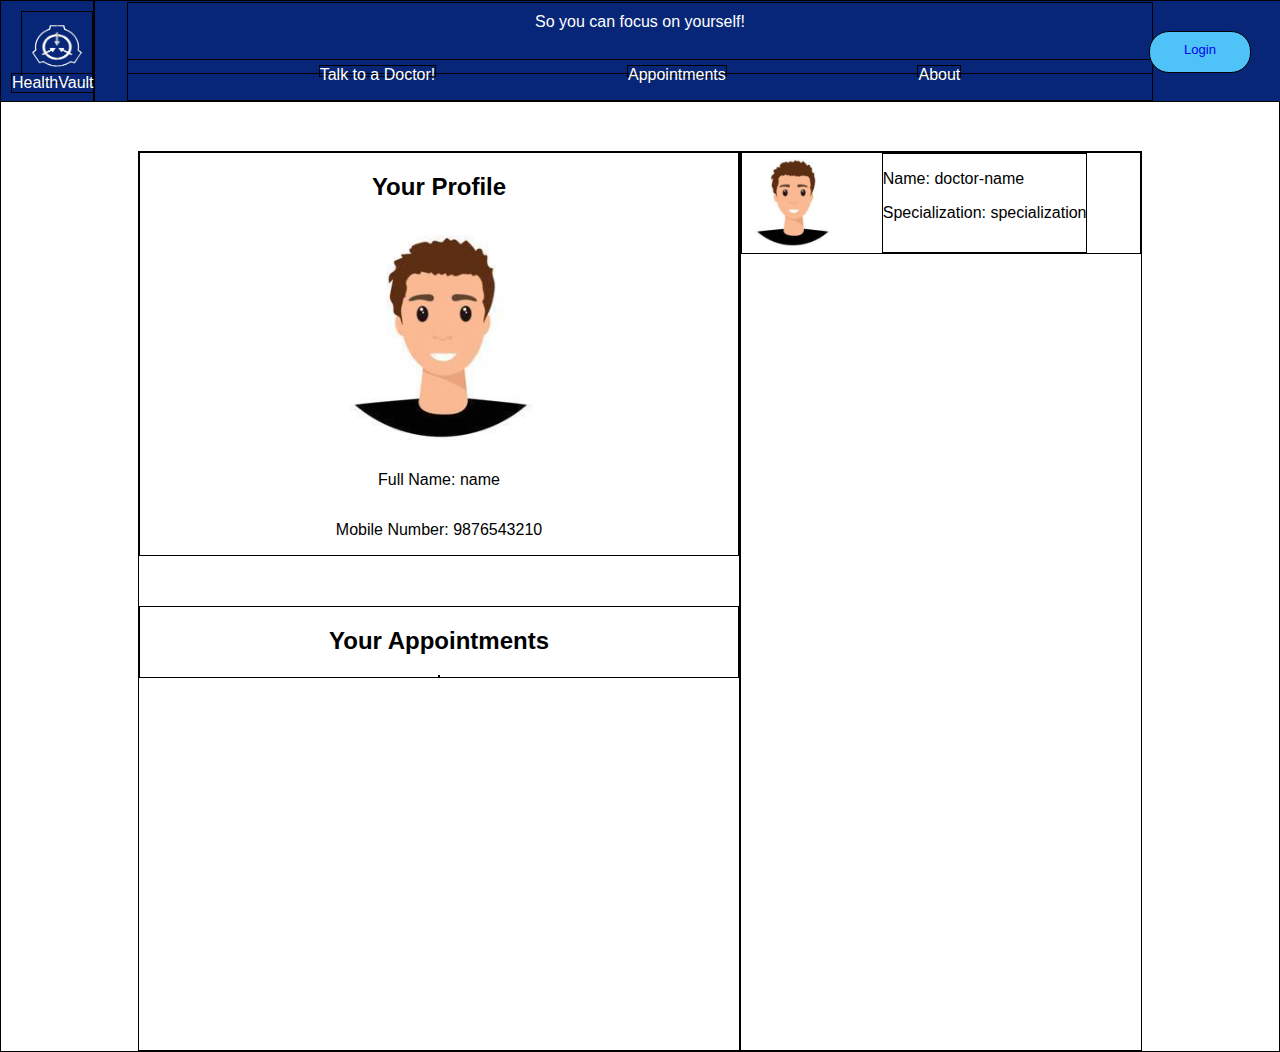
==== customer_page/customer_page.html @ ed4b7846 "changed alot of stuff" ====
<!DOCTYPE html>
<html lang="en">
<head>
    <meta charset="UTF-8">
    <meta name="viewport" content="width=device-width, initial-scale=1.0">
    <title>Document</title>
    <link rel="stylesheet" href="customer_page.style.css">
</head>

<body>
    <div id="header">
        <div id="logo"><a href="../homePage/index.html" target="_self"><img src="whiteLogo.png" id=""></a></div>
        <div id="nameOurs">HealthVault</div>
        <div style="display: block;">
            <div id="slogan">
                So you can focus on yourself!
            </div>
        
            <div id = 'subHeader'>
                <div class="facilities">Talk to a Doctor!</div>
                <div class="facilities">Appointments</div>
                <div class="facilities">About</div>
            </div>
        </div>
        <a href="../register/register.html" target="_"><div id="loginButton">Login</div></a>
    </div>





    <div class="container">
        <div class="left">
            <div class="profile">
                <h2>Your Profile</h2>
                <img src="face.png" alt="">
                <p>Full Name: name</p>
                <p>Mobile Number: 9876543210</p>

            </div>
            <div class="appointments">
                <h2>Your Appointments</h2>
                <div class="appointment">

                </div>
            </div>
        </div>
        <div class="right">
            <div class="doctor">
                <img src="face.png" alt="">
                <div>
                    <p>Name: <span class="imp">doctor-name</span></p>
                    <p>Specialization: <span class="imp">specialization</span></p>
                    
                </div>
            </div>
        </div>
    </div>

</body>
</html>
---- customer_page/customer_page.style.css ----
body{
    font-family:Calibri, 'Trebuchet MS', sans-serif, 'Gill Sans', 'Gill Sans MT';

    height: 1000px;
    width: 100%;
    position: absolute;
    padding: 0%;
    border: 0px;
    margin: 0px;
}


#header {
    position: fixed;
    width: 100%;
    height: 100px;
    display: flex;
    background-color: rgb(7,38,119);
    color: white;
    
}
#nameOurs{
    position: absolute;
    top: 72px;
    left: 10px;
}

#loginButton{
    position: absolute;
    width: 100px;
    height: 30px;
    background-color: #4fc2f7;
    right: 30px;
    top: 30px;
    border-radius: 20px;
    font-size: small;
    text-align: center;
    padding-top: 10px

    
}
#loginButton:hover{
    transform: scale(1.1);
    /* background-color: aqua; */
    opacity: 0.9;

}
#slogan{
    position: absolute;
    /* background-color: #4fc2f7; */
    width: 80%;
    right: 10%;
    height: 60px;
    text-align: center;
    padding-top: 10px;
    font-size: 32;
}
#subHeader{
    position: absolute;
    /* background-color: #4fc2f7; */
    width: 80%;
    height: 40px;
    right: 10%;
    bottom: 0px;
    display: flex;
    justify-content: space-evenly;
}
#logo{
    position: relative;
    left: 10px;
    width: 70px;
    height: 70px;
    /* background-color: aqua; */
    margin: 10px;
    /* font-size: large; */
    
    
}
#logo>a>img{
    width: 100%;
    height: 100%;

}

.facilities{
    position: relative;
    top:5px;
    height: 10px;
    font-family: 'Gill Sans', 'Gill Sans MT', Calibri, 'Trebuchet MS', sans-serif;

}
.facilities:hover{
    transform: scale(1.1);
    cursor:pointer;
}

div{
    border: 1px solid black;
}

.container{
    margin-top: 100px;
    display: flex;
    height: 100vh;
    padding-left: 5%;
    padding-right: 5%;
    padding-top: 50px;
    justify-content: center;
}

.left{
    display: flex;
    flex-direction: column;
    width: 60%;
    max-width: 600px;
}

.profile{
    display: flex;
    flex-direction: column;
    align-items: center;
    margin-bottom: 50px;
}

.appointments{
    display: flex;
    flex-direction: column;
    align-items: center;
}

.right{
    width: 40%;
    max-width: 400px;
}

.doctor{
    display: flex;
}

.doctor img{
    width: 100px;
    height: 100px;
    margin-right: 10%;
}
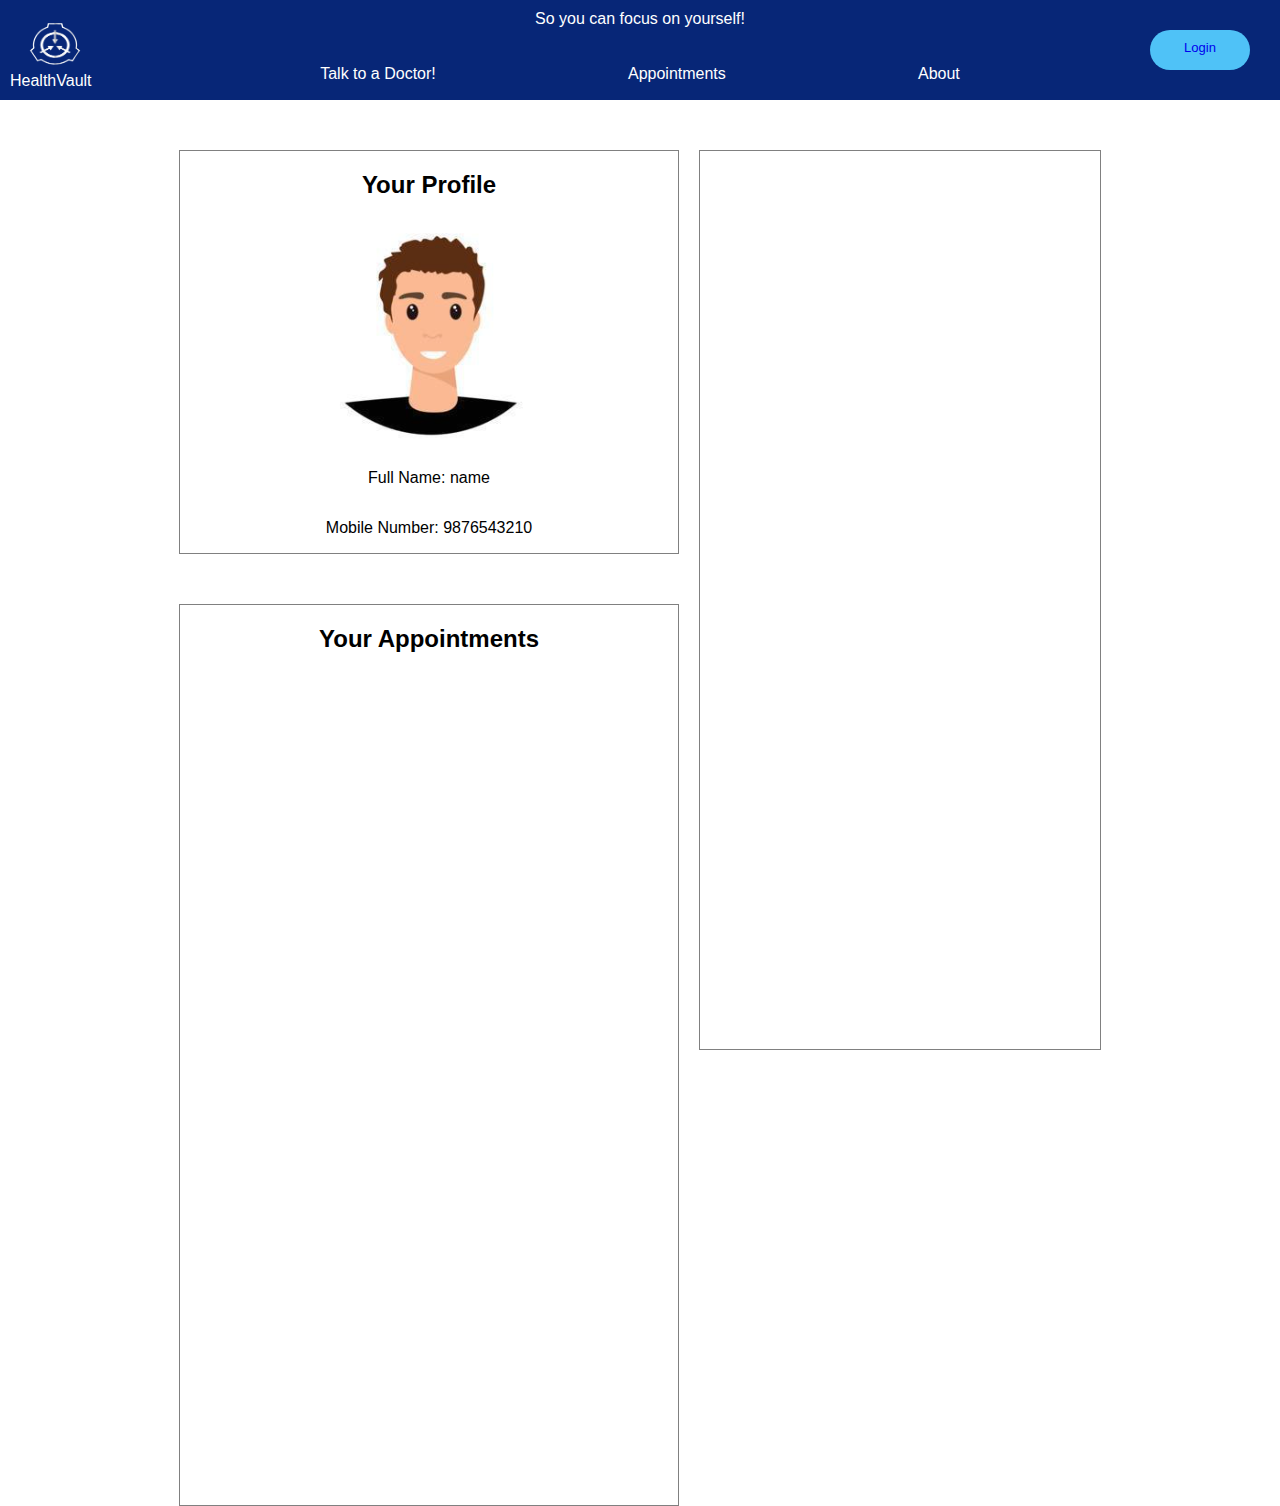
==== commit 2772c425: "finished(mostly) customer_page" ====
--- a/customer_page/customer_page.html
+++ b/customer_page/customer_page.html
@@ -5,6 +5,7 @@
     <meta name="viewport" content="width=device-width, initial-scale=1.0">
     <title>Document</title>
     <link rel="stylesheet" href="customer_page.style.css">
+    <script src="customer_page_script.js"></script>
 </head>
 
 <body>
@@ -46,16 +47,46 @@
             </div>
         </div>
         <div class="right">
+            <!-- <div class="doctor">
+                <img src="face.png" alt="">
+                <div>
+                    <p>Name : <span class="imp">doctor-name</span></p>
+                    <p>Specialization : <span class="imp">specialization</span></p>
+                </div>
+            </div>
+            <button class="appointment-but" onclick="appo()">Get appointment</button>
+
             <div class="doctor">
                 <img src="face.png" alt="">
                 <div>
-                    <p>Name: <span class="imp">doctor-name</span></p>
-                    <p>Specialization: <span class="imp">specialization</span></p>
-                    
+                    <p>Name : <span class="imp">doctor-name</span></p>
+                    <p>Specialization : <span class="imp">specialization</span></p>
                 </div>
             </div>
+            <button class="appointment-but" onclick="appo()">Get appointment</button>
+        
+            <div class="doctor">
+                <img src="face.png" alt="">
+                <div>
+                    <p>Name : <span class="imp">doctor-name</span></p>
+                    <p>Specialization : <span class="imp">specialization</span></p>
+                </div>
+            </div>
+            <button class="appointment-but" onclick="appo()">Get appointment</button> -->
+        
+
         </div>
     </div>
 
+    <div id="register-form">
+        <form>
+            <div>
+                <label for="date-time">Enter Date and Time<br>eg: 14/01/24 14.00</label><br>
+                <input type="text" id="date-time" name="date-time" placeholder="DD/MM/YY HH.MM"><br>               
+            </div>
+        </form>
+        <button class="submit" onclick="submit(event)">Submit</button>
+
+    </div>
 </body>
 </html>--- a/customer_page/customer_page.style.css
+++ b/customer_page/customer_page.style.css
@@ -96,7 +96,7 @@
 }
 
 div{
-    border: 1px solid black;
+    /* border: 1px solid black; */
 }
 
 .container{
@@ -107,13 +107,17 @@
     padding-right: 5%;
     padding-top: 50px;
     justify-content: center;
+    /* min-width: 650px; */
 }
 
 .left{
     display: flex;
     flex-direction: column;
-    width: 60%;
-    max-width: 600px;
+    width: 50%;
+    max-width: 500px;
+    min-width: 300px;
+    margin-right: 20px;
+    /* border: 1px gray solid; */
 }
 
 .profile{
@@ -121,28 +125,70 @@
     flex-direction: column;
     align-items: center;
     margin-bottom: 50px;
+    border: 1px gray solid;
+
 }
 
 .appointments{
     display: flex;
     flex-direction: column;
     align-items: center;
+    border: 1px gray solid;
+    min-height: 100vh;
+
 }
 
 .right{
-    width: 40%;
+    width: 50%;
     max-width: 400px;
+    min-width: 300px;
+    border: 1px gray solid;
+
 }
 
 .doctor{
     display: flex;
+    padding: 5px;
 }
 
 .doctor img{
     width: 100px;
     height: 100px;
-    margin-right: 10%;
+}
+
+.imp{
+    font-size: 1.2rem;
+}
+
+.appointment-but{
+    border: 0.5px solid black;
+    /* color: rgb(7,38,119);  */
+    background-color:  white;
+    left: 20px;
+    border-radius: 10px;
+    margin-left: 10px;
+    margin-bottom: 20px;
+}
+
+.appointment-but:hover{
+    transform: scale(1.04);
+    cursor: pointer;
+}
+
+#register-form{
+    width: 200px;
+    height: 100px;
+    border: black solid 1px;
+    background-color: white;
+    position: fixed;
+    left: 40%;
+    top: 30%;
+    padding: 20px;
+    display: none;
+}
+
+.submit{
+    
 }
 
 
-
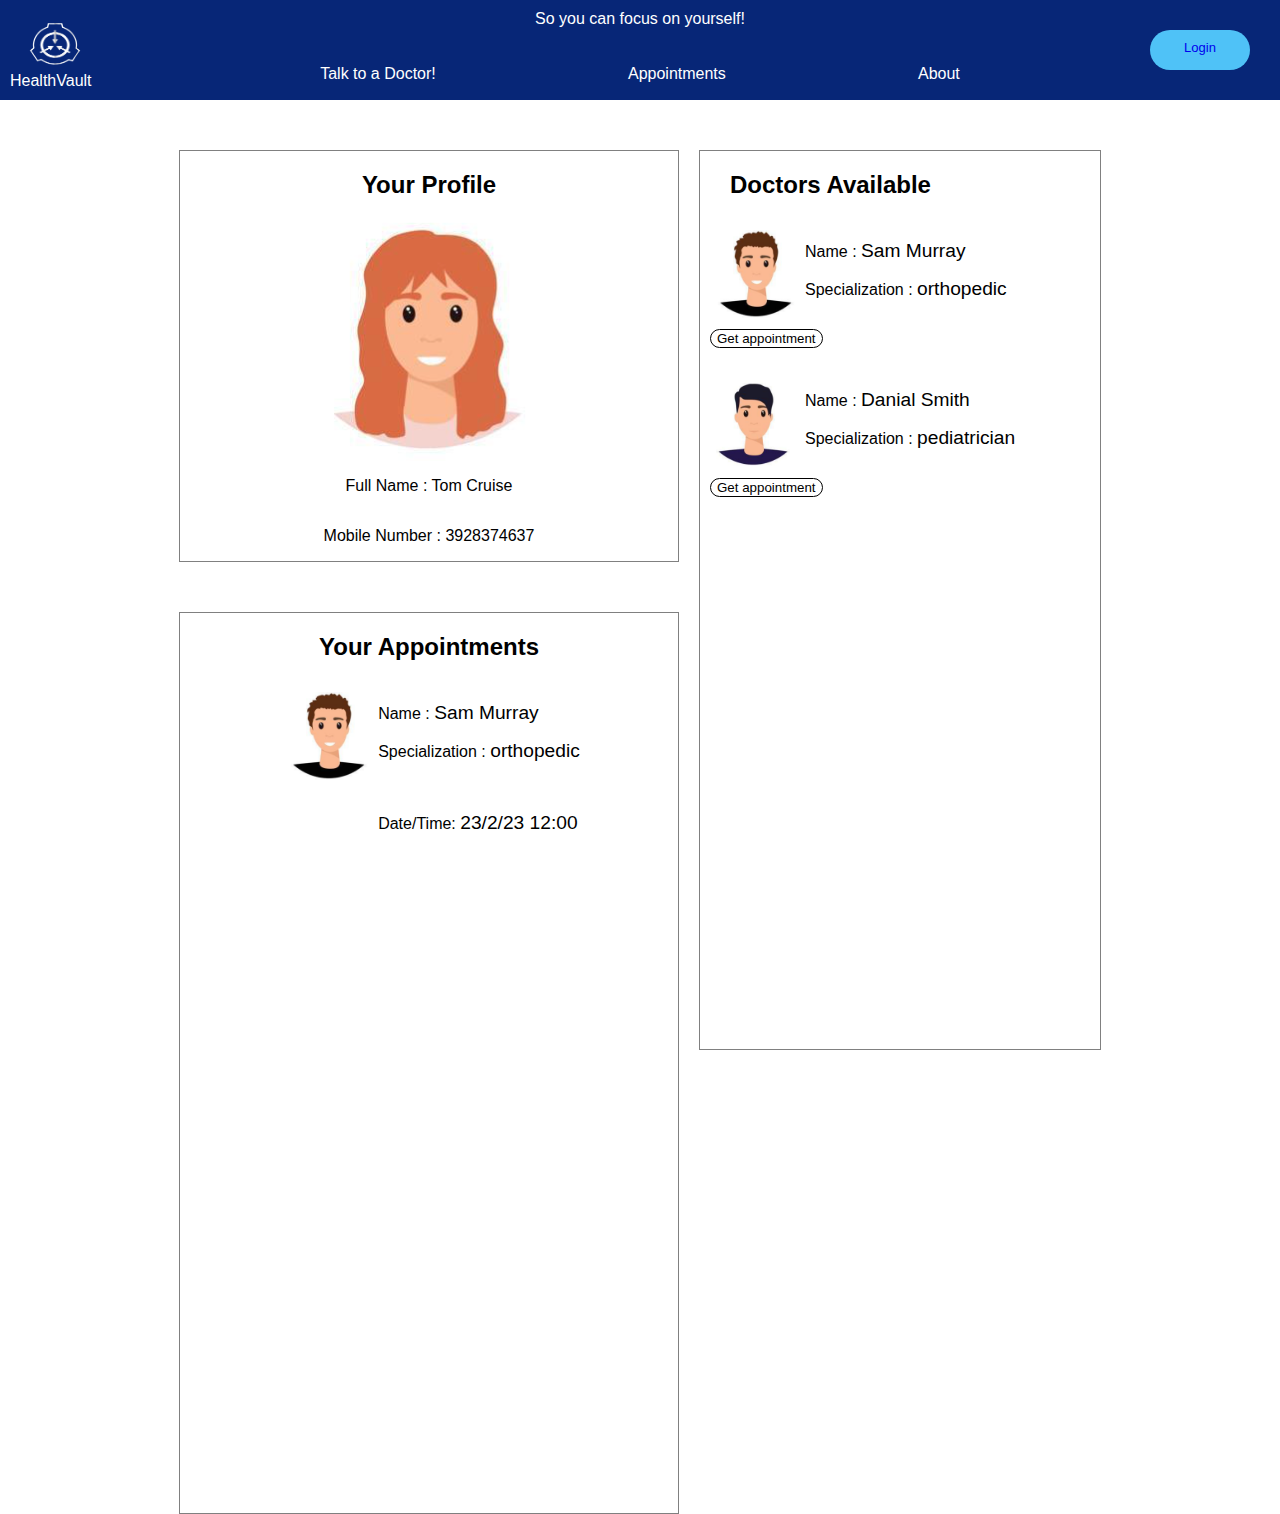
==== commit 54c0888e: "changes to customer_page" ====
--- a/customer_page/customer_page.html
+++ b/customer_page/customer_page.html
@@ -33,11 +33,7 @@
     <div class="container">
         <div class="left">
             <div class="profile">
-                <h2>Your Profile</h2>
-                <img src="face.png" alt="">
-                <p>Full Name: name</p>
-                <p>Mobile Number: 9876543210</p>
-
+                
             </div>
             <div class="appointments">
                 <h2>Your Appointments</h2>
@@ -47,34 +43,7 @@
             </div>
         </div>
         <div class="right">
-            <!-- <div class="doctor">
-                <img src="face.png" alt="">
-                <div>
-                    <p>Name : <span class="imp">doctor-name</span></p>
-                    <p>Specialization : <span class="imp">specialization</span></p>
-                </div>
-            </div>
-            <button class="appointment-but" onclick="appo()">Get appointment</button>
-
-            <div class="doctor">
-                <img src="face.png" alt="">
-                <div>
-                    <p>Name : <span class="imp">doctor-name</span></p>
-                    <p>Specialization : <span class="imp">specialization</span></p>
-                </div>
-            </div>
-            <button class="appointment-but" onclick="appo()">Get appointment</button>
-        
-            <div class="doctor">
-                <img src="face.png" alt="">
-                <div>
-                    <p>Name : <span class="imp">doctor-name</span></p>
-                    <p>Specialization : <span class="imp">specialization</span></p>
-                </div>
-            </div>
-            <button class="appointment-but" onclick="appo()">Get appointment</button> -->
-        
-
+            <h2 style="margin-left: 30px;">Doctors Available</h2>
         </div>
     </div>
 
